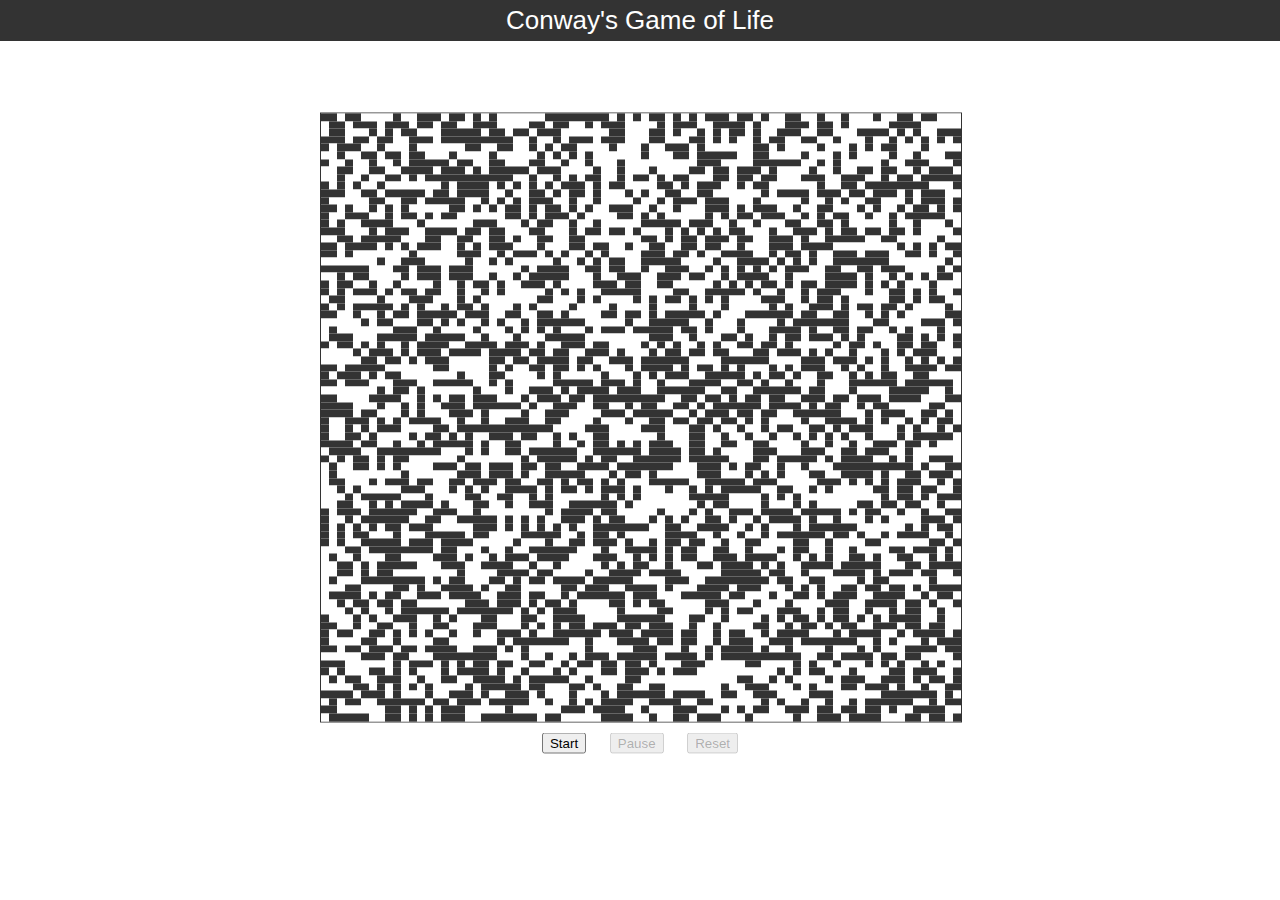
==== index.html @ bc40fabd "initial commit" ====
<!DOCTYPE HTML>
<html>
    <head>
        <meta charset="utf-8">
        <meta name="author" content="Hunter">
        <meta name="description" content="Play Conway's Game of Life in the browser">
        <link rel="stylesheet" href="style.css" type="text/css">
        <title>Conway's Game of Life</title>
    </head>
    <body>
        <header>
            <h1>Conway's Game of Life</h1>
        </header>
        <main>
            <div id="game-container">
                <div id="grid-container"></div>
                <div id="controls">
                    <button id="start-btn">Start</button>
                    <button id="pause-btn" disabled>Pause</button>
                    <button id="reset-btn" disabled>Reset</button>
                </div>
            </div>
        </main>
        <script src="script.js" type="text/javascript"></script>
    </body>
</html>
---- style.css ----
html {
    font-size: 13px;
    font-family: Arial, Helvetica, sans-serif;
}

body {
    margin: 0 auto;
}

header h1 {
    color: white;
    background-color: #333;
    font-weight: lighter;
    text-align: center;
    margin-top: 0;
    padding: 5px;
}

/* Main game UI elements */ 
#game-container {
    width: 50vw;
    height: 75vh;
    position: absolute;
    top: 50%;
    left: 50%;
    transform: translate(-50%, -50%);
}

#grid-container {
    width: 100%;
    height: 90%;
    border: 1px solid#333;
}

#controls {
    text-align: center;
}

#controls button {
    margin: 10px;
}

/* Grid table styling */ 
table {
    border-collapse: collapse;
    width: 100%;
    height: 100%;
}

td.live {
    background-color: #333;
}

td.dead {
    background-color: white;
}
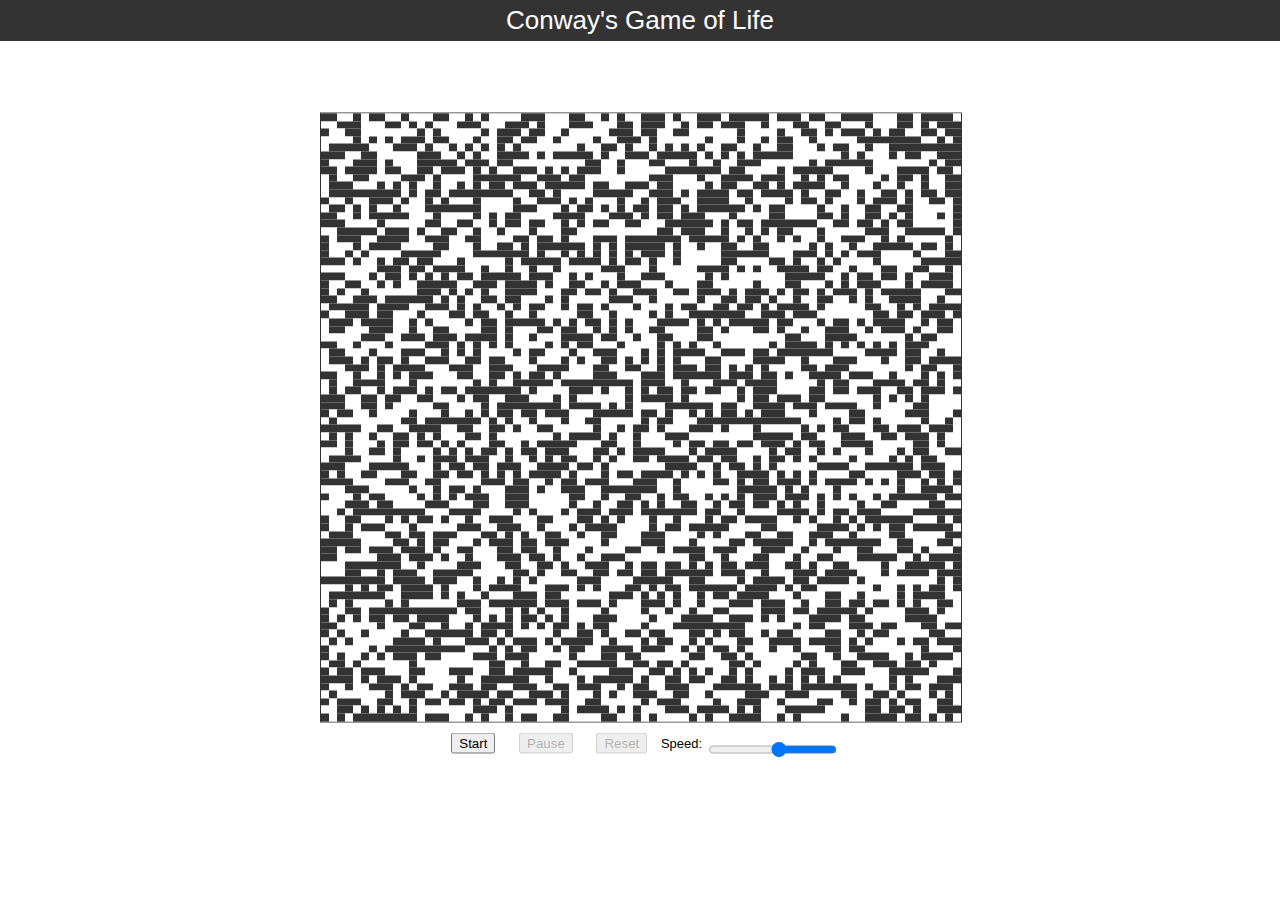
==== commit 159d04d5: "added a speed slider" ====
--- a/index.html
+++ b/index.html
@@ -18,6 +18,8 @@
                     <button id="start-btn">Start</button>
                     <button id="pause-btn" disabled>Pause</button>
                     <button id="reset-btn" disabled>Reset</button>
+                    <label for="speed-slider">Speed:</label>
+                    <input type="range" id="speed-slider" min="100" max="1000" value="500" step="50">
                 </div>
             </div>
         </main>
--- a/style.css
+++ b/style.css
@@ -40,6 +40,12 @@
     margin: 10px;
 }
 
+#speed-slider {
+    position: relative;
+    top: 10px;
+    direction: rtl;
+}
+
 /* Grid table styling */ 
 table {
     border-collapse: collapse;
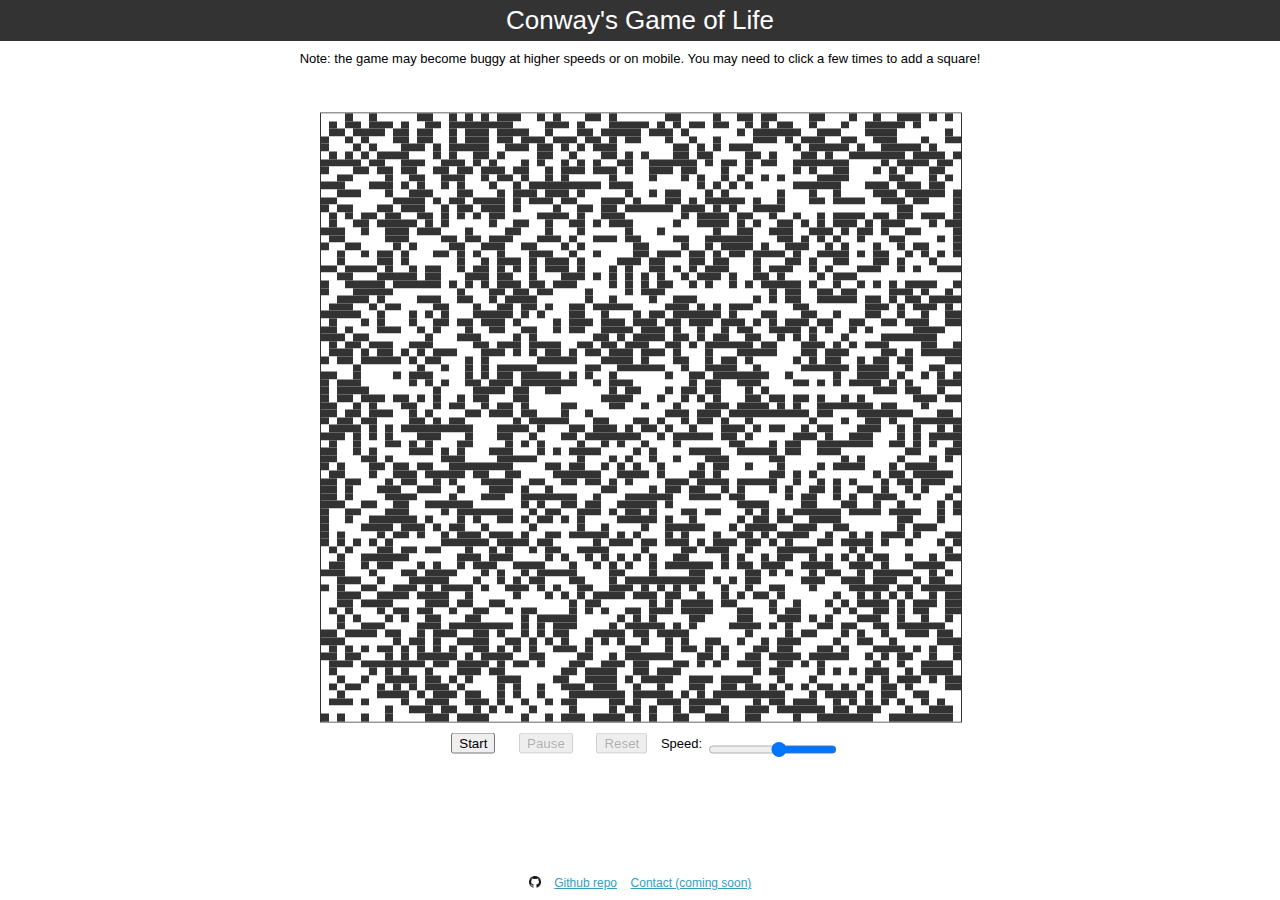
==== commit 6acaf5cf: "added some mouse functionality and a footer" ====
--- a/index.html
+++ b/index.html
@@ -12,6 +12,7 @@
             <h1>Conway's Game of Life</h1>
         </header>
         <main>
+            <p>Note: the game may become buggy at higher speeds or on mobile. You may need to click a few times to add a square!</p>
             <div id="game-container">
                 <div id="grid-container"></div>
                 <div id="controls">
@@ -23,6 +24,11 @@
                 </div>
             </div>
         </main>
+        <footer>
+            <img src="images/GitHub-Mark-32px.png" alt="github logo"/>
+            <a href="https://github.com/huntingb/Conway">Github repo</a>
+            <a href="#">Contact (coming soon)</a>
+        </footer>
         <script src="script.js" type="text/javascript"></script>
     </body>
 </html>--- a/style.css
+++ b/style.css
@@ -1,3 +1,4 @@
+/* General elements*/
 html {
     font-size: 13px;
     font-family: Arial, Helvetica, sans-serif;
@@ -5,6 +6,27 @@
 
 body {
     margin: 0 auto;
+}
+
+p {
+    text-align: center;
+}
+
+main p {
+    position: relative;
+    bottom: 7px;
+}
+
+a:link {
+    color: #349cbf;
+}
+
+a:visited, a:hover {
+    color: #40c2ed;
+}
+
+a:hover {
+    text-decoration: none;
 }
 
 header h1 {
@@ -59,4 +81,28 @@
 
 td.dead {
     background-color: white;
+}
+
+td:hover {
+    background-color: #808080;
+}
+
+/* Footer */
+footer {
+    position: absolute;
+    bottom: 10px;
+    width: 100%;
+    text-align: center;
+}
+
+footer * {
+    padding: 5px;
+    font-size: 12px;
+}
+
+footer img {
+    width: 12px;
+    height: 12px;
+    position: relative;
+    top: 6px;
 }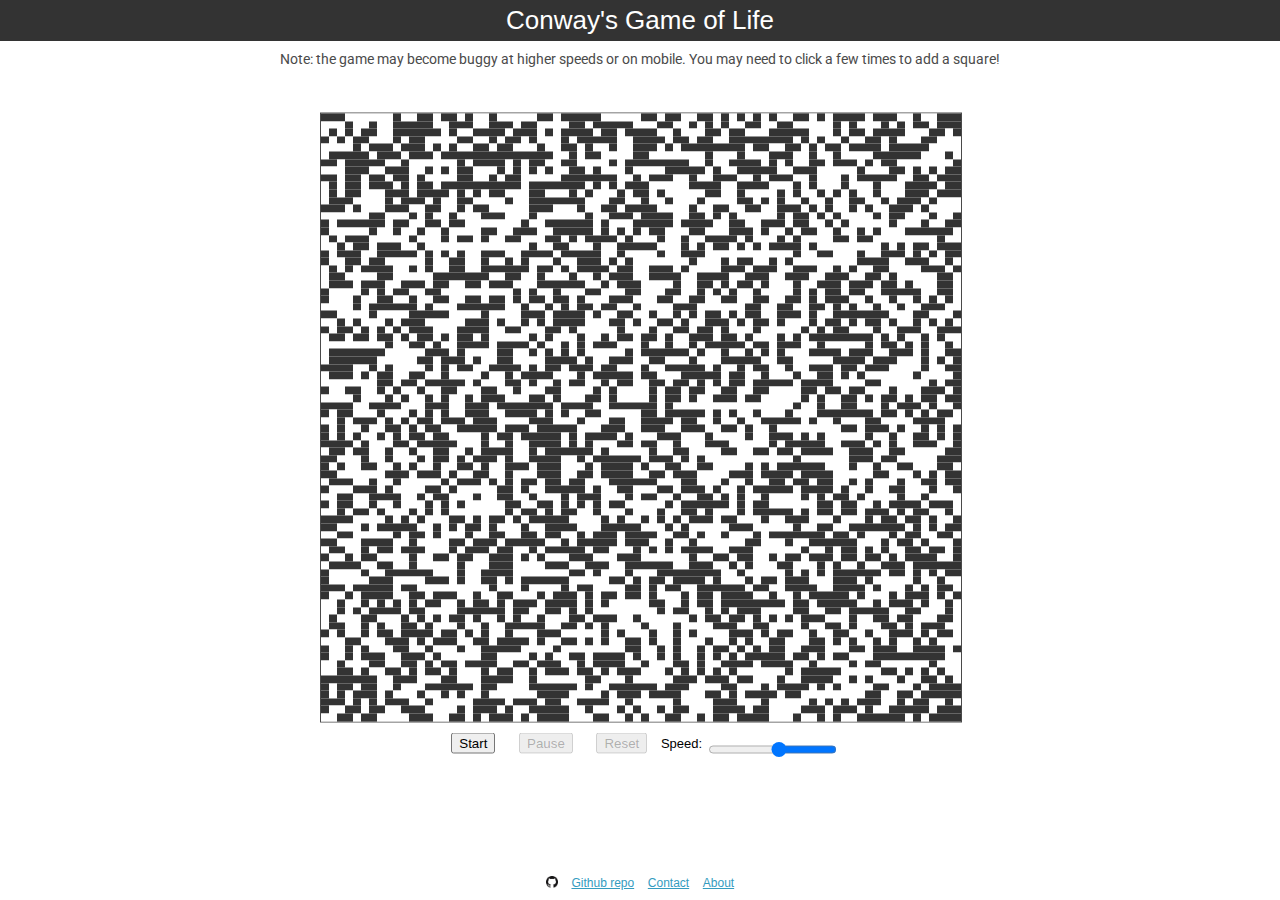
==== commit 8efb0eb8: "created a contact page with a form" ====
--- a/index.html
+++ b/index.html
@@ -1,10 +1,12 @@
 <!DOCTYPE HTML>
-<html>
+<html lang="en-US">
     <head>
         <meta charset="utf-8">
         <meta name="author" content="Hunter">
         <meta name="description" content="Play Conway's Game of Life in the browser">
         <link rel="stylesheet" href="style.css" type="text/css">
+        <link href="https://fonts.googleapis.com/css2?family=Roboto:ital,wght@1,300&display=swap" rel="stylesheet">
+        <link href="https://fonts.googleapis.com/icon?family=Material+Icons" rel="stylesheet"> 
         <title>Conway's Game of Life</title>
     </head>
     <body>
@@ -27,7 +29,8 @@
         <footer>
             <img src="images/GitHub-Mark-32px.png" alt="github logo"/>
             <a href="https://github.com/huntingb/Conway">Github repo</a>
-            <a href="#">Contact (coming soon)</a>
+            <a href="contact.html">Contact</a>
+            <a href="#">About</a>
         </footer>
         <script src="script.js" type="text/javascript"></script>
     </body>
--- a/style.css
+++ b/style.css
@@ -15,6 +15,9 @@
 main p {
     position: relative;
     bottom: 7px;
+    font-family: 'Roboto', sans-serif;
+    font-size: 14px;
+    color: #4a4a4a;
 }
 
 a:link {
@@ -29,13 +32,24 @@
     text-decoration: none;
 }
 
+h1 {
+    text-align: center;
+}
+
 header h1 {
     color: white;
     background-color: #333;
     font-weight: lighter;
-    text-align: center;
     margin-top: 0;
     padding: 5px;
+}
+
+button {
+    cursor: pointer;
+}
+
+button:disabled {
+    cursor: auto;
 }
 
 /* Main game UI elements */ 
@@ -51,7 +65,7 @@
 #grid-container {
     width: 100%;
     height: 90%;
-    border: 1px solid#333;
+    border: 1px solid#4a4a4a;
 }
 
 #controls {
@@ -105,4 +119,73 @@
     height: 12px;
     position: relative;
     top: 6px;
+}
+
+/* Contact page */
+
+p.contact {
+    font-family: 'Roboto', sans-serif;
+    font-size: 16px;
+    width: 50%;
+    margin: 0 auto;
+    line-height: 1.6;
+    text-align: left;
+    color: #4a4a4a
+}
+
+form {
+    font-family: 'Roboto', sans-serif;
+    font-size: 16px;
+    display: grid;
+    grid-template-columns: 1fr;
+    grid-gap: 10px;
+    margin: 0 auto;
+    padding: 10px;
+    width: 33%;
+}
+
+form input {
+    outline: none;
+    border: none;
+    margin-top: 10px;
+    margin-bottom: 10px;
+    border-bottom: 1px solid #4a4a4a;
+    animation-name: fade;
+    animation-duration: 2s;
+    animation-fill-mode: forwards;
+}
+
+textarea {
+    opacity: 0;
+    margin-top: 10px;
+    animation-name: fade;
+    animation-duration: 1s;
+    animation-delay: 2s;
+    animation-fill-mode: forwards;
+}
+
+@keyframes fade {
+    from {
+        opacity: 0;
+    }
+    to {
+        opacity: 1;
+    }
+}
+
+button[type=submit] {
+    opacity: 0;
+    color: white;
+    background-color: #333;
+    padding: 10px;
+    font-size: 1.1rem; 
+    border: none;
+    border-radius: 20px;
+    width: 25%;
+    margin: 0 auto;
+    margin-top: 10px;
+    animation-name: fade;
+    animation-duration: 1s;
+    animation-delay: 3s;
+    animation-fill-mode: forwards;
 }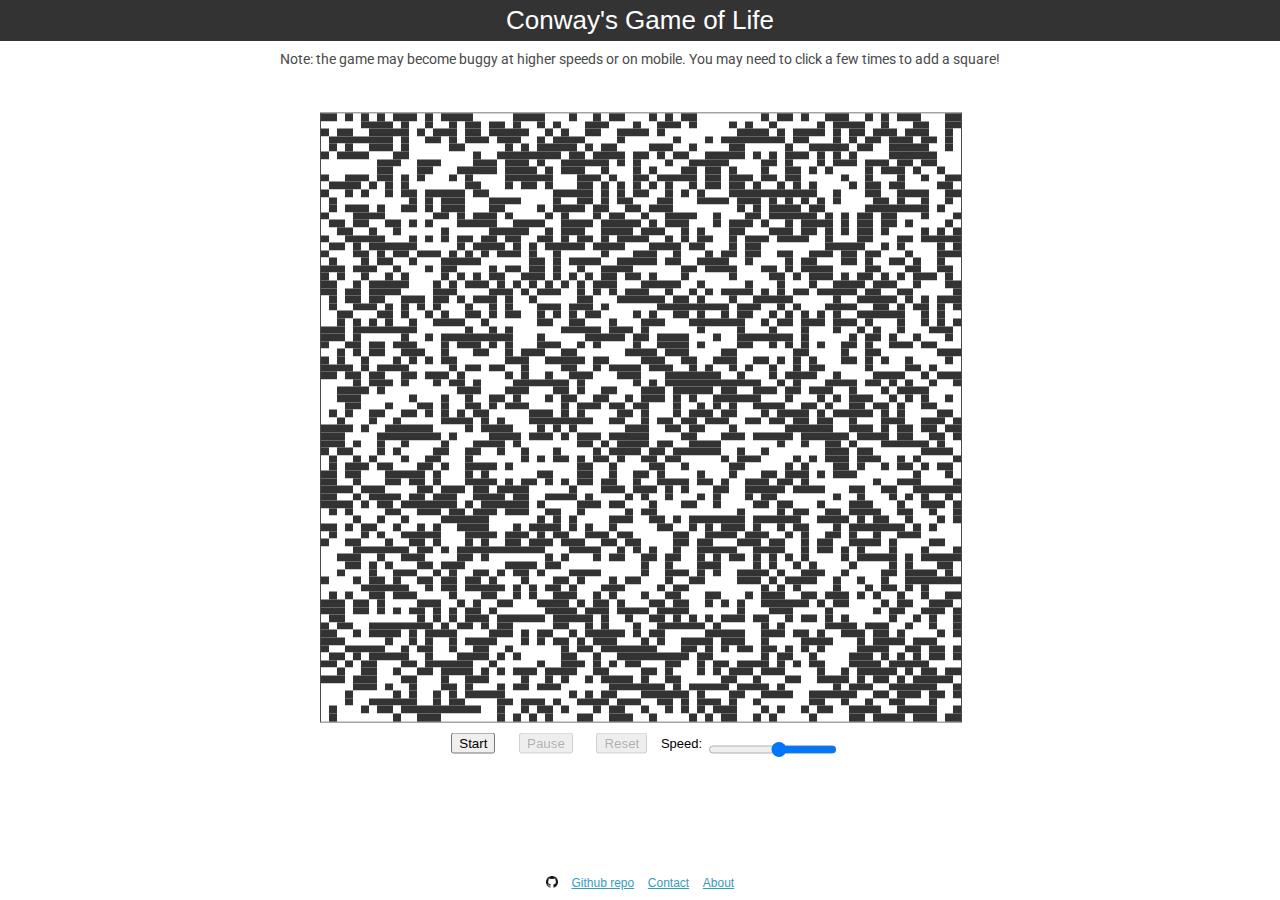
==== commit f6c79c5d: "Added an about page (under construction)" ====
--- a/index.html
+++ b/index.html
@@ -30,7 +30,7 @@
             <img src="images/GitHub-Mark-32px.png" alt="github logo"/>
             <a href="https://github.com/huntingb/Conway">Github repo</a>
             <a href="contact.html">Contact</a>
-            <a href="#">About</a>
+            <a href="about.html">About</a>
         </footer>
         <script src="script.js" type="text/javascript"></script>
     </body>
--- a/style.css
+++ b/style.css
@@ -188,4 +188,22 @@
     animation-duration: 1s;
     animation-delay: 3s;
     animation-fill-mode: forwards;
+}
+
+/* About/Tribute page elements */ 
+#image {
+    width: 100vw;
+    height: auto;
+}
+
+/* Mobile media queries */
+@media (max-width: 770px) {
+    header h1 {
+        font-size: 1.6rem;
+    }
+
+    #title {
+        text-align: center;
+        color: black;
+    }
 }